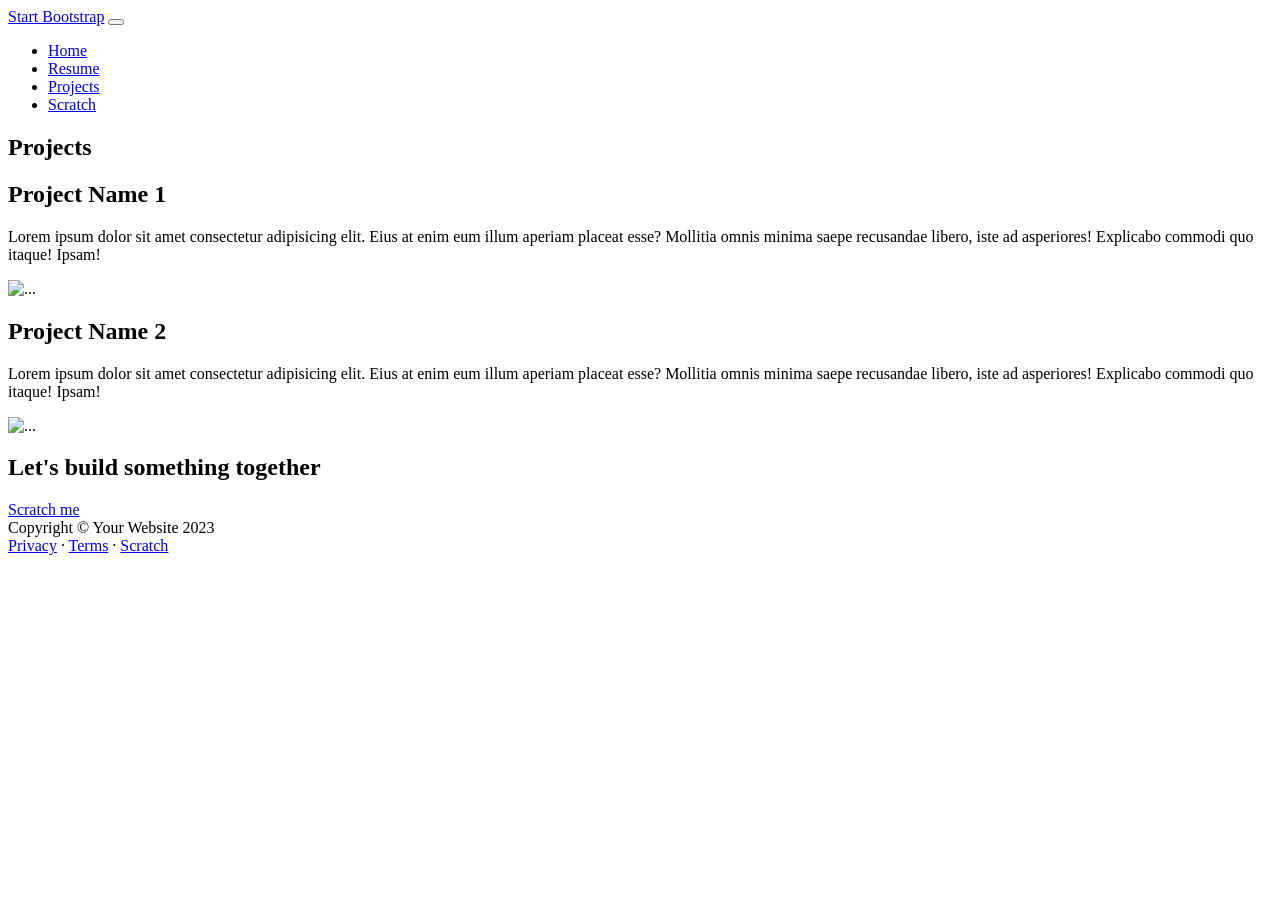
==== projects.html @ 83f1cd31 "Add files via upload" ====
<!DOCTYPE html>
<html lang="en">
    <head>
        <meta charset="utf-8" />
        <meta name="viewport" content="width=device-width, initial-scale=1, shrink-to-fit=no" />
        <meta name="description" content="" />
        <meta name="author" content="" />
        <title>Modern Business - Start Bootstrap Template</title>
        <!-- Favicon-->
        <link rel="icon" type="image/x-icon" href="assets/favicon.ico" />
        <!-- Custom Google font-->
        <link rel="preconnect" href="https://fonts.googleapis.com" />
        <link rel="preconnect" href="https://fonts.gstatic.com" crossorigin />
        <link href="https://fonts.googleapis.com/css2?family=Plus+Jakarta+Sans:wght@100;200;300;400;500;600;700;800;900&amp;display=swap" rel="stylesheet" />
        <!-- Bootstrap icons-->
        <link href="https://cdn.jsdelivr.net/npm/bootstrap-icons@1.8.1/font/bootstrap-icons.css" rel="stylesheet" />
        <!-- Core theme CSS (includes Bootstrap)-->
        <link href="css/styles.css" rel="stylesheet" />
    </head>
    <body class="d-flex flex-column h-100 bg-light">
        <main class="flex-shrink-0">
            <!-- Navigation-->
            <nav class="navbar navbar-expand-lg navbar-light bg-white py-3">
                <div class="container px-5">
                    <a class="navbar-brand" href="index.html"><span class="fw-bolder text-primary">Start Bootstrap</span></a>
                    <button class="navbar-toggler" type="button" data-bs-toggle="collapse" data-bs-target="#navbarSupportedContent" aria-controls="navbarSupportedContent" aria-expanded="false" aria-label="Toggle navigation"><span class="navbar-toggler-icon"></span></button>
                    <div class="collapse navbar-collapse" id="navbarSupportedContent">
                        <ul class="navbar-nav ms-auto mb-2 mb-lg-0 small fw-bolder">
                            <li class="nav-item"><a class="nav-link" href="index.html">Home</a></li>
                            <li class="nav-item"><a class="nav-link" href="resume.html">Resume</a></li>
                            <li class="nav-item"><a class="nav-link" href="projects.html">Projects</a></li>
                            <li class="nav-item"><a class="nav-link" href="scratch.html">Scratch</a></li>
                        </ul>
                    </div>
                </div>
            </nav>
            <!-- Projects Section-->
            <section class="py-5">
                <div class="container px-5 mb-5">
                    <div class="text-center mb-5">
                        <h1 class="display-5 fw-bolder mb-0"><span class="text-gradient d-inline">Projects</span></h1>
                    </div>
                    <div class="row gx-5 justify-content-center">
                        <div class="col-lg-11 col-xl-9 col-xxl-8">
                            <!-- Project Card 1-->
                            <div class="card overflow-hidden shadow rounded-4 border-0 mb-5">
                                <div class="card-body p-0">
                                    <div class="d-flex align-items-center">
                                        <div class="p-5">
                                            <h2 class="fw-bolder">Project Name 1</h2>
                                            <p>Lorem ipsum dolor sit amet consectetur adipisicing elit. Eius at enim eum illum aperiam placeat esse? Mollitia omnis minima saepe recusandae libero, iste ad asperiores! Explicabo commodi quo itaque! Ipsam!</p>
                                        </div>
                                        <img class="img-fluid" src="https://dummyimage.com/300x400/343a40/6c757d" alt="..." />
                                    </div>
                                </div>
                            </div>
                            <!-- Project Card 2-->
                            <div class="card overflow-hidden shadow rounded-4 border-0">
                                <div class="card-body p-0">
                                    <div class="d-flex align-items-center">
                                        <div class="p-5">
                                            <h2 class="fw-bolder">Project Name 2</h2>
                                            <p>Lorem ipsum dolor sit amet consectetur adipisicing elit. Eius at enim eum illum aperiam placeat esse? Mollitia omnis minima saepe recusandae libero, iste ad asperiores! Explicabo commodi quo itaque! Ipsam!</p>
                                        </div>
                                        <img class="img-fluid" src="https://dummyimage.com/300x400/343a40/6c757d" alt="..." />
                                    </div>
                                </div>
                            </div>
                        </div>
                    </div>
                </div>
            </section>
            <!-- Call to action section-->
            <section class="py-5 bg-gradient-primary-to-secondary text-white">
                <div class="container px-5 my-5">
                    <div class="text-center">
                        <h2 class="display-4 fw-bolder mb-4">Let's build something together</h2>
                        <a class="btn btn-outline-light btn-lg px-5 py-3 fs-6 fw-bolder" href="scratch.html">Scratch me</a>
                    </div>
                </div>
            </section>
        </main>
        <!-- Footer-->
        <footer class="bg-white py-4 mt-auto">
            <div class="container px-5">
                <div class="row align-items-center justify-content-between flex-column flex-sm-row">
                    <div class="col-auto"><div class="small m-0">Copyright &copy; Your Website 2023</div></div>
                    <div class="col-auto">
                        <a class="small" href="#!">Privacy</a>
                        <span class="mx-1">&middot;</span>
                        <a class="small" href="#!">Terms</a>
                        <span class="mx-1">&middot;</span>
                        <a class="small" href="#!">Scratch</a>
                    </div>
                </div>
            </div>
        </footer>
        <!-- Bootstrap core JS-->
        <script src="https://cdn.jsdelivr.net/npm/bootstrap@5.2.3/dist/js/bootstrap.bundle.min.js"></script>
        <!-- Core theme JS-->
        <script src="js/scripts.js"></script>
    </body>
</html>
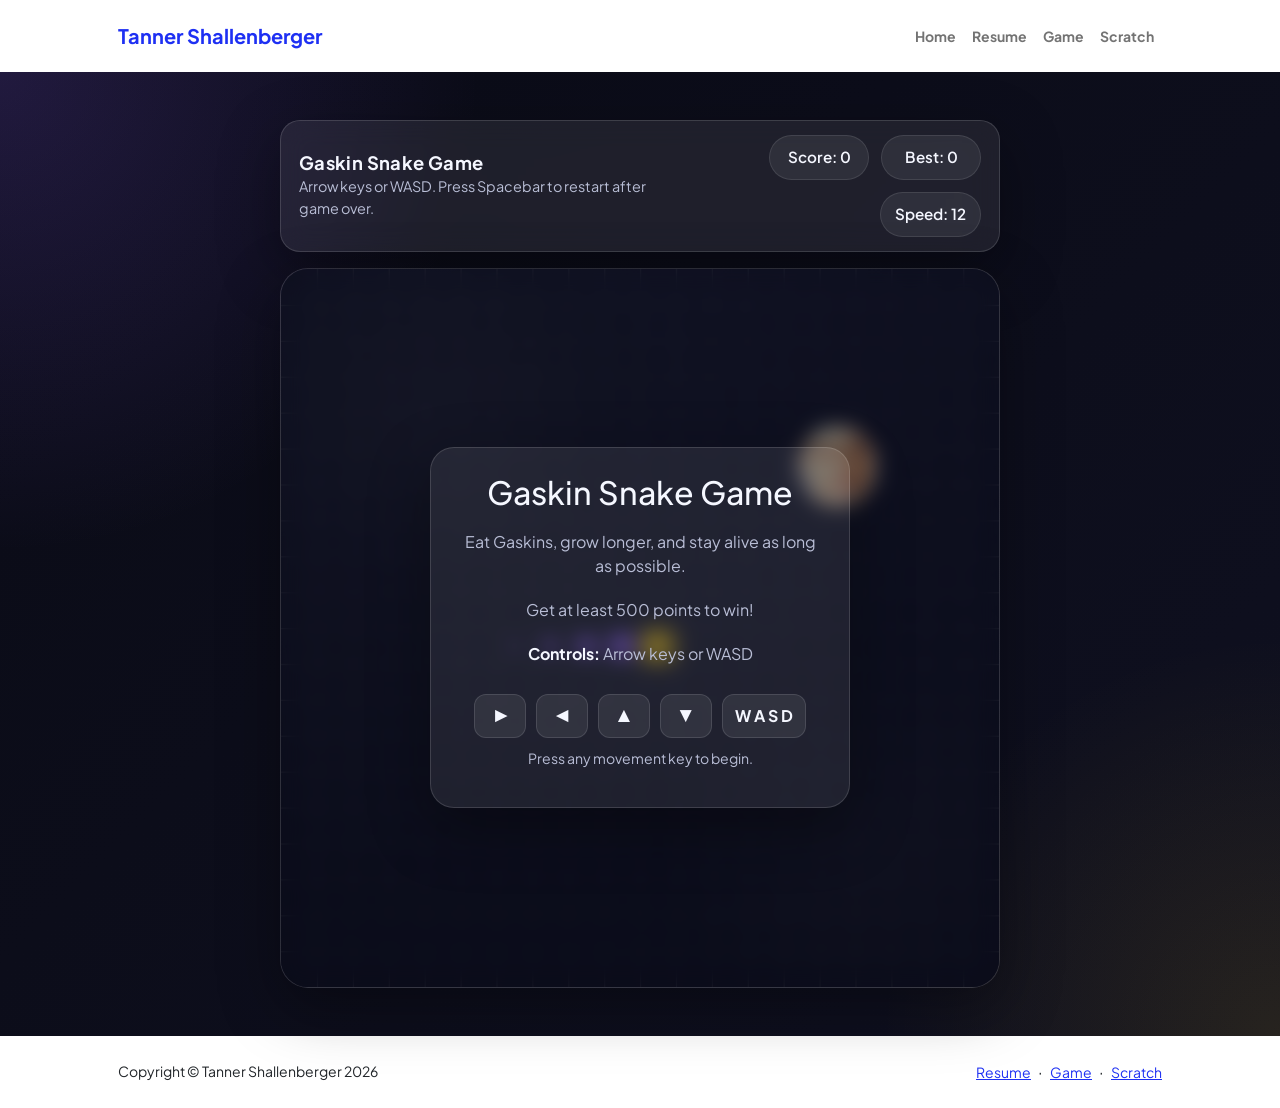
==== commit 0ec8d132: "Add files via upload" ====
--- a/projects.html
+++ b/projects.html
@@ -1,103 +1,918 @@
 <!DOCTYPE html>
 <html lang="en">
-    <head>
-        <meta charset="utf-8" />
-        <meta name="viewport" content="width=device-width, initial-scale=1, shrink-to-fit=no" />
-        <meta name="description" content="" />
-        <meta name="author" content="" />
-        <title>Modern Business - Start Bootstrap Template</title>
-        <!-- Favicon-->
-        <link rel="icon" type="image/x-icon" href="assets/favicon.ico" />
-        <!-- Custom Google font-->
-        <link rel="preconnect" href="https://fonts.googleapis.com" />
-        <link rel="preconnect" href="https://fonts.gstatic.com" crossorigin />
-        <link href="https://fonts.googleapis.com/css2?family=Plus+Jakarta+Sans:wght@100;200;300;400;500;600;700;800;900&amp;display=swap" rel="stylesheet" />
-        <!-- Bootstrap icons-->
-        <link href="https://cdn.jsdelivr.net/npm/bootstrap-icons@1.8.1/font/bootstrap-icons.css" rel="stylesheet" />
-        <!-- Core theme CSS (includes Bootstrap)-->
-        <link href="css/styles.css" rel="stylesheet" />
-    </head>
-    <body class="d-flex flex-column h-100 bg-light">
-        <main class="flex-shrink-0">
-            <!-- Navigation-->
-            <nav class="navbar navbar-expand-lg navbar-light bg-white py-3">
-                <div class="container px-5">
-                    <a class="navbar-brand" href="index.html"><span class="fw-bolder text-primary">Start Bootstrap</span></a>
-                    <button class="navbar-toggler" type="button" data-bs-toggle="collapse" data-bs-target="#navbarSupportedContent" aria-controls="navbarSupportedContent" aria-expanded="false" aria-label="Toggle navigation"><span class="navbar-toggler-icon"></span></button>
-                    <div class="collapse navbar-collapse" id="navbarSupportedContent">
-                        <ul class="navbar-nav ms-auto mb-2 mb-lg-0 small fw-bolder">
-                            <li class="nav-item"><a class="nav-link" href="index.html">Home</a></li>
-                            <li class="nav-item"><a class="nav-link" href="resume.html">Resume</a></li>
-                            <li class="nav-item"><a class="nav-link" href="projects.html">Projects</a></li>
-                            <li class="nav-item"><a class="nav-link" href="scratch.html">Scratch</a></li>
-                        </ul>
-                    </div>
-                </div>
-            </nav>
-            <!-- Projects Section-->
-            <section class="py-5">
-                <div class="container px-5 mb-5">
-                    <div class="text-center mb-5">
-                        <h1 class="display-5 fw-bolder mb-0"><span class="text-gradient d-inline">Projects</span></h1>
-                    </div>
-                    <div class="row gx-5 justify-content-center">
-                        <div class="col-lg-11 col-xl-9 col-xxl-8">
-                            <!-- Project Card 1-->
-                            <div class="card overflow-hidden shadow rounded-4 border-0 mb-5">
-                                <div class="card-body p-0">
-                                    <div class="d-flex align-items-center">
-                                        <div class="p-5">
-                                            <h2 class="fw-bolder">Project Name 1</h2>
-                                            <p>Lorem ipsum dolor sit amet consectetur adipisicing elit. Eius at enim eum illum aperiam placeat esse? Mollitia omnis minima saepe recusandae libero, iste ad asperiores! Explicabo commodi quo itaque! Ipsam!</p>
-                                        </div>
-                                        <img class="img-fluid" src="https://dummyimage.com/300x400/343a40/6c757d" alt="..." />
-                                    </div>
-                                </div>
-                            </div>
-                            <!-- Project Card 2-->
-                            <div class="card overflow-hidden shadow rounded-4 border-0">
-                                <div class="card-body p-0">
-                                    <div class="d-flex align-items-center">
-                                        <div class="p-5">
-                                            <h2 class="fw-bolder">Project Name 2</h2>
-                                            <p>Lorem ipsum dolor sit amet consectetur adipisicing elit. Eius at enim eum illum aperiam placeat esse? Mollitia omnis minima saepe recusandae libero, iste ad asperiores! Explicabo commodi quo itaque! Ipsam!</p>
-                                        </div>
-                                        <img class="img-fluid" src="https://dummyimage.com/300x400/343a40/6c757d" alt="..." />
-                                    </div>
-                                </div>
-                            </div>
-                        </div>
-                    </div>
-                </div>
-            </section>
-            <!-- Call to action section-->
-            <section class="py-5 bg-gradient-primary-to-secondary text-white">
-                <div class="container px-5 my-5">
-                    <div class="text-center">
-                        <h2 class="display-4 fw-bolder mb-4">Let's build something together</h2>
-                        <a class="btn btn-outline-light btn-lg px-5 py-3 fs-6 fw-bolder" href="scratch.html">Scratch me</a>
-                    </div>
-                </div>
-            </section>
-        </main>
-        <!-- Footer-->
-        <footer class="bg-white py-4 mt-auto">
-            <div class="container px-5">
-                <div class="row align-items-center justify-content-between flex-column flex-sm-row">
-                    <div class="col-auto"><div class="small m-0">Copyright &copy; Your Website 2023</div></div>
-                    <div class="col-auto">
-                        <a class="small" href="#!">Privacy</a>
-                        <span class="mx-1">&middot;</span>
-                        <a class="small" href="#!">Terms</a>
-                        <span class="mx-1">&middot;</span>
-                        <a class="small" href="#!">Scratch</a>
-                    </div>
-                </div>
+<head>
+  <meta charset="utf-8" />
+  <meta name="viewport" content="width=device-width, initial-scale=1, shrink-to-fit=no" />
+  <meta name="description" content="Playable Gaskin Snake Game" />
+  <meta name="author" content="Tanner Shallenberger" />
+  <title>Tanner Shallenberger | Game</title>
+  <link rel="icon" type="image/x-icon" href="assets/favicon.ico" />
+  <link rel="preconnect" href="https://fonts.googleapis.com" />
+  <link rel="preconnect" href="https://fonts.gstatic.com" crossorigin />
+  <link href="https://fonts.googleapis.com/css2?family=Plus+Jakarta+Sans:wght@100;200;300;400;500;600;700;800;900&amp;display=swap" rel="stylesheet" />
+  <link href="https://cdn.jsdelivr.net/npm/bootstrap-icons@1.8.1/font/bootstrap-icons.css" rel="stylesheet" />
+  <link href="css/styles.css" rel="stylesheet" />
+
+  <style>
+    .snake-page {
+      --bg: #0f1020;
+      --panel: rgba(255, 255, 255, 0.08);
+      --panel-border: rgba(255, 255, 255, 0.14);
+      --text: #f5f7ff;
+      --muted: #b9bed6;
+      --snake: #8b5cf6;
+      --snake-head: #facc15;
+      --food: #ffffff;
+      --shadow: 0 20px 60px rgba(0, 0, 0, 0.35);
+      padding: 3rem 0;
+      background:
+        radial-gradient(circle at top left, rgba(139, 92, 246, 0.18), transparent 30%),
+        radial-gradient(circle at bottom right, rgba(250, 204, 21, 0.10), transparent 25%),
+        linear-gradient(135deg, #0a0b16, var(--bg));
+      color: var(--text);
+    }
+
+    .snake-page * {
+      box-sizing: border-box;
+    }
+
+    .snake-page .app {
+      width: min(92vw, 720px);
+      display: flex;
+      flex-direction: column;
+      gap: 16px;
+      align-items: center;
+      margin: 0 auto;
+    }
+
+    .snake-page .topbar {
+      width: 100%;
+      display: flex;
+      justify-content: space-between;
+      align-items: center;
+      padding: 14px 18px;
+      background: var(--panel);
+      border: 1px solid var(--panel-border);
+      backdrop-filter: blur(14px);
+      border-radius: 20px;
+      box-shadow: var(--shadow);
+    }
+
+    .snake-page .title-wrap {
+      display: flex;
+      flex-direction: column;
+      gap: 2px;
+    }
+
+    .snake-page .title {
+      margin: 0;
+      font-size: 1.15rem;
+      font-weight: 700;
+      letter-spacing: 0.02em;
+      color: var(--text);
+    }
+
+    .snake-page .subtitle {
+      margin: 0;
+      color: var(--muted);
+      font-size: 0.9rem;
+    }
+
+    .snake-page .scoreboard {
+      display: flex;
+      gap: 12px;
+      align-items: center;
+      flex-wrap: wrap;
+      justify-content: flex-end;
+    }
+
+    .snake-page .pill {
+      padding: 10px 14px;
+      border-radius: 999px;
+      background: rgba(255, 255, 255, 0.07);
+      border: 1px solid rgba(255, 255, 255, 0.1);
+      font-weight: 600;
+      font-size: 0.95rem;
+      min-width: 100px;
+      text-align: center;
+      color: var(--text);
+    }
+
+    .snake-page .game-shell {
+      position: relative;
+      width: 100%;
+      aspect-ratio: 1 / 1;
+      border-radius: 28px;
+      overflow: hidden;
+      box-shadow: var(--shadow);
+      background: linear-gradient(180deg, rgba(255,255,255,0.06), rgba(255,255,255,0.02));
+      border: 1px solid rgba(255, 255, 255, 0.12);
+    }
+
+    .snake-page canvas {
+      display: block;
+      width: 100%;
+      height: 100%;
+      background:
+        radial-gradient(circle at 20% 20%, rgba(255,255,255,0.035), transparent 22%),
+        radial-gradient(circle at 80% 80%, rgba(255,255,255,0.03), transparent 24%),
+        linear-gradient(180deg, #16182d, #0f1020);
+    }
+
+    .snake-page .overlay {
+      position: absolute;
+      inset: 0;
+      display: flex;
+      align-items: center;
+      justify-content: center;
+      padding: 28px;
+      background: rgba(8, 10, 22, 0.56);
+      backdrop-filter: blur(10px);
+      opacity: 1;
+      transition: opacity 220ms ease;
+    }
+
+    .snake-page .overlay.hidden {
+      opacity: 0;
+      pointer-events: none;
+    }
+
+    .snake-page .card {
+      width: min(92%, 420px);
+      background: rgba(255, 255, 255, 0.08);
+      border: 1px solid rgba(255,255,255,0.14);
+      border-radius: 24px;
+      padding: 28px;
+      text-align: center;
+      box-shadow: var(--shadow);
+      transform: translateY(0);
+      animation: floatIn 360ms ease;
+    }
+
+    @keyframes floatIn {
+      from {
+        opacity: 0;
+        transform: translateY(10px) scale(0.98);
+      }
+      to {
+        opacity: 1;
+        transform: translateY(0) scale(1);
+      }
+    }
+
+    .snake-page .card h2 {
+      margin: 0 0 10px;
+      font-size: 2rem;
+      line-height: 1.05;
+      color: var(--text);
+    }
+
+    .snake-page .card p {
+      margin: 10px 0;
+      color: var(--muted);
+      line-height: 1.5;
+    }
+
+    .snake-page .highlight {
+      color: var(--text);
+      font-weight: 700;
+    }
+
+    .snake-page .controls {
+      margin-top: 18px;
+      display: flex;
+      gap: 10px;
+      flex-wrap: wrap;
+      justify-content: center;
+    }
+
+    .snake-page .key {
+      padding: 9px 12px;
+      border-radius: 12px;
+      background: rgba(255,255,255,0.08);
+      border: 1px solid rgba(255,255,255,0.12);
+      min-width: 52px;
+      font-weight: 700;
+      color: var(--text);
+    }
+
+    .snake-page .footer-note {
+      font-size: 0.88rem;
+      color: var(--muted);
+      text-align: center;
+    }
+
+    .snake-page .ready-go-text {
+      margin: 0;
+      font-size: clamp(2rem, 6vw, 4rem);
+      letter-spacing: 0.04em;
+      color: #ffffff;
+      text-shadow: 0 0 20px rgba(250, 204, 21, 0.45);
+      opacity: 0;
+      transform: scale(0.96);
+      transition: opacity 220ms ease, transform 220ms ease;
+    }
+
+    .snake-page .ready-go-text.show {
+      opacity: 1;
+      transform: scale(1);
+    }
+
+    .snake-page .win-title {
+      margin: 0 0 10px;
+      font-size: clamp(2rem, 5.5vw, 3.25rem);
+      font-weight: 900;
+      letter-spacing: 0.03em;
+      color: #ffd166;
+      text-shadow: 0 0 24px rgba(255, 209, 102, 0.5);
+    }
+
+    .snake-page .restart-hint {
+      margin-top: 14px;
+      font-size: 0.85rem;
+      color: rgba(245, 247, 255, 0.72);
+      letter-spacing: 0.01em;
+    }
+
+    @media (max-width: 640px) {
+      .snake-page .topbar {
+        flex-direction: column;
+        align-items: stretch;
+        gap: 12px;
+      }
+
+      .snake-page .scoreboard {
+        justify-content: space-between;
+      }
+
+      .snake-page .card h2 {
+        font-size: 1.7rem;
+      }
+    }
+  </style>
+</head>
+<body class="d-flex flex-column h-100 bg-light">
+  <main class="flex-shrink-0">
+    <nav class="navbar navbar-expand-lg navbar-light bg-white py-3">
+      <div class="container px-5">
+        <a class="navbar-brand" href="index.html"><span class="fw-bolder text-primary">Tanner Shallenberger</span></a>
+        <button class="navbar-toggler" type="button" data-bs-toggle="collapse" data-bs-target="#navbarSupportedContent" aria-controls="navbarSupportedContent" aria-expanded="false" aria-label="Toggle navigation"><span class="navbar-toggler-icon"></span></button>
+        <div class="collapse navbar-collapse" id="navbarSupportedContent">
+          <ul class="navbar-nav ms-auto mb-2 mb-lg-0 small fw-bolder">
+            <li class="nav-item"><a class="nav-link" href="index.html">Home</a></li>
+            <li class="nav-item"><a class="nav-link" href="resume.html">Resume</a></li>
+            <li class="nav-item"><a class="nav-link" href="projects.html">Game</a></li>
+            <li class="nav-item"><a class="nav-link" href="scratch.html">Scratch</a></li>
+          </ul>
+        </div>
+      </div>
+    </nav>
+
+    <section class="snake-page">
+      <div class="app">
+        <div class="topbar">
+          <div class="title-wrap">
+            <h1 class="title">Gaskin Snake Game</h1>
+            <p class="subtitle">Arrow keys or WASD. Press Spacebar to restart after game over.</p>
+          </div>
+
+          <div class="scoreboard">
+            <div class="pill">Score: <span id="score">0</span></div>
+            <div class="pill">Best: <span id="best">0</span></div>
+            <div class="pill">Speed: <span id="speed">6</span></div>
+          </div>
+        </div>
+
+        <div class="game-shell">
+          <canvas id="game" width="640" height="640"></canvas>
+
+          <div id="startOverlay" class="overlay">
+            <div class="card">
+              <h2>Gaskin Snake Game</h2>
+              <p>Eat Gaskins, grow longer, and stay alive as long as possible.</p>
+              <p>Get at least 500 points to win!</p>
+              <p><span class="highlight">Controls:</span> Arrow keys or WASD</p>
+              <div class="controls">
+                <div class="key">&#9654;</div>
+                <div class="key">&#9664;</div>
+                <div class="key">&#9650;</div>
+                <div class="key">&#9660;</div>
+                <div class="key">W A S D</div>
+              </div>
+              <p class="footer-note">Press any movement key to begin.</p>
             </div>
-        </footer>
-        <!-- Bootstrap core JS-->
-        <script src="https://cdn.jsdelivr.net/npm/bootstrap@5.2.3/dist/js/bootstrap.bundle.min.js"></script>
-        <!-- Core theme JS-->
-        <script src="js/scripts.js"></script>
-    </body>
+          </div>
+
+          <div id="gameOverOverlay" class="overlay hidden">
+            <div class="card">
+              <h2>Game Over</h2>
+              <p>Your score: <span class="highlight" id="finalScore">0</span></p>
+              <p>Press <span class="highlight">Spacebar</span> to restart.</p>
+            </div>
+          </div>
+
+          <div id="winOverlay" class="overlay hidden">
+            <div class="card">
+              <h2 class="win-title">🏆 You Win!</h2>
+              <p>You reached <span class="highlight" id="winScore">500</span> points.</p>
+              <p class="restart-hint">Press Spacebar to restart.</p>
+            </div>
+          </div>
+
+          <div id="readyGoOverlay" class="overlay hidden">
+            <h2 id="readyGoText" class="ready-go-text">Ready...</h2>
+          </div>
+        </div>
+      </div>
+    </section>
+  </main>
+
+  <footer class="bg-white py-4 mt-auto">
+    <div class="container px-5">
+      <div class="row align-items-center justify-content-between flex-column flex-sm-row">
+        <div class="col-auto"><div class="small m-0">Copyright &copy; Tanner Shallenberger 2026</div></div>
+        <div class="col-auto">
+          <a class="small" href="resume.html">Resume</a>
+          <span class="mx-1">&middot;</span>
+          <a class="small" href="projects.html">Game</a>
+          <span class="mx-1">&middot;</span>
+          <a class="small" href="scratch.html">Scratch</a>
+        </div>
+      </div>
+    </div>
+  </footer>
+
+  <script src="https://cdn.jsdelivr.net/npm/bootstrap@5.2.3/dist/js/bootstrap.bundle.min.js"></script>
+  <script src="js/scripts.js"></script>
+
+  <script>
+    const GRID_SIZE = 20;
+    const START_LENGTH = 5;
+    const SCORE_PER_FOOD = 50;
+    const FOOD_SCALE = 2.35;
+
+    const START_TPS = 12;
+    const MAX_TPS = 12;
+    const TPS_INCREASE_PER_FOOD = 0;
+    const WIN_SCORE = 500;
+
+    const COLORS = {
+      snake: getCSS("--snake"),
+      snakeHead: getCSS("--snake-head"),
+      food: getCSS("--food")
+    };
+
+    const foodSprite = new Image();
+    foodSprite.src = "assets/gaskin.jpg";
+
+    function getCSS(variableName) {
+      return getComputedStyle(document.querySelector('.snake-page')).getPropertyValue(variableName).trim();
+    }
+
+    const canvas = document.getElementById("game");
+    const ctx = canvas.getContext("2d");
+
+    const scoreEl = document.getElementById("score");
+    const bestEl = document.getElementById("best");
+    const speedEl = document.getElementById("speed");
+    const finalScoreEl = document.getElementById("finalScore");
+    const winScoreEl = document.getElementById("winScore");
+
+    const startOverlay = document.getElementById("startOverlay");
+    const gameOverOverlay = document.getElementById("gameOverOverlay");
+    const winOverlay = document.getElementById("winOverlay");
+    const readyGoOverlay = document.getElementById("readyGoOverlay");
+    const readyGoText = document.getElementById("readyGoText");
+
+    let cellSize = canvas.width / GRID_SIZE;
+
+    let audioCtx = null;
+
+    function ensureAudio() {
+      if (!audioCtx) {
+        audioCtx = new (window.AudioContext || window.webkitAudioContext)();
+      }
+      if (audioCtx.state === "suspended") {
+        audioCtx.resume();
+      }
+    }
+
+    function beep({ frequency = 440, duration = 0.08, type = "sine", volume = 0.03, slideTo = null }) {
+      if (!audioCtx) return;
+
+      const now = audioCtx.currentTime;
+      const osc = audioCtx.createOscillator();
+      const gain = audioCtx.createGain();
+
+      osc.type = type;
+      osc.frequency.setValueAtTime(frequency, now);
+
+      if (slideTo !== null) {
+        osc.frequency.exponentialRampToValueAtTime(slideTo, now + duration);
+      }
+
+      gain.gain.setValueAtTime(0.0001, now);
+      gain.gain.exponentialRampToValueAtTime(volume, now + 0.01);
+      gain.gain.exponentialRampToValueAtTime(0.0001, now + duration);
+
+      osc.connect(gain);
+      gain.connect(audioCtx.destination);
+
+      osc.start(now);
+      osc.stop(now + duration + 0.01);
+    }
+
+    function playEatSound() {
+      beep({ frequency: 520, duration: 0.06, type: "triangle", volume: 0.035, slideTo: 760 });
+    }
+
+    function playMoveSound() {
+      beep({ frequency: 180, duration: 0.025, type: "square", volume: 0.008, slideTo: 210 });
+    }
+
+    function playGameOverSound() {
+      beep({ frequency: 300, duration: 0.12, type: "sawtooth", volume: 0.03, slideTo: 180 });
+      setTimeout(() => beep({ frequency: 220, duration: 0.16, type: "sawtooth", volume: 0.025, slideTo: 110 }), 70);
+    }
+
+    let bestScore = Number(localStorage.getItem("snake-best-score") || 0);
+
+    let snake = [];
+    let food = { x: 0, y: 0 };
+    let direction = { x: 1, y: 0 };
+    let nextDirection = { x: 1, y: 0 };
+
+    let started = false;
+    let gameOver = false;
+    let isCountdown = false;
+    let score = 0;
+    let foodsEaten = 0;
+    let pendingGrowth = 0;
+
+    let lastTime = 0;
+    let accumulator = 0;
+    let currentTickMs = 1000 / START_TPS;
+
+    let previousSnake = [];
+    let foodPulse = 0;
+    let eatBursts = [];
+
+    function initGame(showInstructions = true) {
+      const centerY = Math.floor(GRID_SIZE / 2);
+      const centerX = Math.floor(GRID_SIZE / 2);
+
+      snake = [];
+      for (let i = 0; i < START_LENGTH; i++) {
+        snake.push({ x: centerX - i, y: centerY });
+      }
+
+      previousSnake = snake.map(seg => ({ ...seg }));
+      direction = { x: 1, y: 0 };
+      nextDirection = { x: 1, y: 0 };
+
+      score = 0;
+      foodsEaten = 0;
+      pendingGrowth = 0;
+      started = false;
+      gameOver = false;
+      isCountdown = false;
+      accumulator = 0;
+      lastTime = 0;
+
+      currentTickMs = 1000 / START_TPS;
+      placeFood();
+      eatBursts = [];
+      updateUI();
+
+      if (showInstructions) {
+        startOverlay.classList.remove("hidden");
+      } else {
+        startOverlay.classList.add("hidden");
+      }
+      gameOverOverlay.classList.add("hidden");
+      winOverlay.classList.add("hidden");
+      readyGoOverlay.classList.add("hidden");
+    }
+
+    function restartGame() {
+      initGame(false);
+      startReadyGoSequence();
+    }
+
+    function startReadyGoSequence() {
+      if (isCountdown) return;
+      isCountdown = true;
+      started = false;
+      readyGoText.textContent = "Ready...";
+      readyGoText.classList.remove("show");
+      readyGoOverlay.classList.remove("hidden");
+      requestAnimationFrame(() => readyGoText.classList.add("show"));
+
+      setTimeout(() => {
+        readyGoText.classList.remove("show");
+        setTimeout(() => {
+          readyGoText.textContent = "Go!";
+          requestAnimationFrame(() => readyGoText.classList.add("show"));
+        }, 180);
+
+        setTimeout(() => {
+          readyGoText.classList.remove("show");
+          readyGoOverlay.classList.add("hidden");
+          isCountdown = false;
+          started = true;
+        }, 1000);
+      }, 2000);
+    }
+
+    function updateUI() {
+      scoreEl.textContent = score;
+      bestEl.textContent = bestScore;
+      speedEl.textContent = Math.round(1000 / currentTickMs);
+      finalScoreEl.textContent = score;
+      winScoreEl.textContent = score;
+    }
+
+    function placeFood() {
+      let valid = false;
+
+      while (!valid) {
+        const x = Math.floor(Math.random() * GRID_SIZE);
+        const y = Math.floor(Math.random() * GRID_SIZE);
+
+        valid = !snake.some(seg => seg.x === x && seg.y === y);
+
+        if (valid) {
+          food = { x, y };
+        }
+      }
+    }
+
+    window.addEventListener("keydown", (e) => {
+      const key = e.key.toLowerCase();
+
+      if (key === " " && gameOver) {
+        e.preventDefault();
+        restartGame();
+        return;
+      }
+
+      const newDir = getDirectionFromKey(key);
+      if (!newDir) return;
+
+      e.preventDefault();
+      ensureAudio();
+
+      if (!started && !gameOver) {
+        startOverlay.classList.add("hidden");
+        startReadyGoSequence();
+      }
+
+      if (snake.length > 1 && newDir.x === -direction.x && newDir.y === -direction.y) {
+        return;
+      }
+
+      nextDirection = newDir;
+    });
+
+    function getDirectionFromKey(key) {
+      switch (key) {
+        case "arrowup":
+        case "w":
+          return { x: 0, y: -1 };
+        case "arrowdown":
+        case "s":
+          return { x: 0, y: 1 };
+        case "arrowleft":
+        case "a":
+          return { x: -1, y: 0 };
+        case "arrowright":
+        case "d":
+          return { x: 1, y: 0 };
+        default:
+          return null;
+      }
+    }
+
+    function stepGame() {
+      if (!started || gameOver) return;
+
+      previousSnake = snake.map(seg => ({ ...seg }));
+
+      direction = { ...nextDirection };
+
+      const head = snake[0];
+      const newHead = {
+        x: head.x + direction.x,
+        y: head.y + direction.y
+      };
+
+      if (newHead.x < 0 || newHead.x >= GRID_SIZE || newHead.y < 0 || newHead.y >= GRID_SIZE) {
+        endGame();
+        return;
+      }
+
+      if (snake.some(seg => seg.x === newHead.x && seg.y === newHead.y)) {
+        endGame();
+        return;
+      }
+
+      snake.unshift(newHead);
+
+      const ateFood = newHead.x === food.x && newHead.y === food.y;
+
+      if (ateFood) {
+        score += SCORE_PER_FOOD;
+        foodsEaten += 1;
+        pendingGrowth += 4;
+        playEatSound();
+        spawnEatBurst(newHead.x, newHead.y);
+        placeFood();
+
+        const tps = Math.min(MAX_TPS, START_TPS + foodsEaten * TPS_INCREASE_PER_FOOD);
+        currentTickMs = 1000 / tps;
+      } else {
+        if (pendingGrowth > 0) {
+          pendingGrowth -= 1;
+        } else {
+          snake.pop();
+        }
+        playMoveSound();
+      }
+
+      if (score > bestScore) {
+        bestScore = score;
+        localStorage.setItem("snake-best-score", String(bestScore));
+      }
+
+      updateUI();
+    }
+
+    function endGame() {
+      gameOver = true;
+      playGameOverSound();
+      updateUI();
+      if (score >= WIN_SCORE) {
+        winOverlay.classList.remove("hidden");
+        gameOverOverlay.classList.add("hidden");
+      } else {
+        gameOverOverlay.classList.remove("hidden");
+        winOverlay.classList.add("hidden");
+      }
+    }
+
+    function render(alpha) {
+      foodPulse += 0.04;
+
+      ctx.clearRect(0, 0, canvas.width, canvas.height);
+
+      drawBackgroundGlow();
+      drawGrid();
+      drawFood(foodPulse);
+      drawSnake(alpha);
+      drawEatBursts();
+    }
+
+    function drawBackgroundGlow() {
+      const gradient = ctx.createRadialGradient(
+        canvas.width * 0.3,
+        canvas.height * 0.25,
+        20,
+        canvas.width * 0.3,
+        canvas.height * 0.25,
+        canvas.width * 0.75
+      );
+      gradient.addColorStop(0, "rgba(255,255,255,0.03)");
+      gradient.addColorStop(1, "rgba(255,255,255,0)");
+      ctx.fillStyle = gradient;
+      ctx.fillRect(0, 0, canvas.width, canvas.height);
+    }
+
+    function drawGrid() {
+      ctx.save();
+      ctx.strokeStyle = "rgba(255, 255, 255, 0.16)";
+      ctx.lineWidth = 1;
+
+      for (let i = 1; i < GRID_SIZE; i++) {
+        const pos = i * cellSize + 0.5;
+        ctx.beginPath();
+        ctx.moveTo(pos, 0);
+        ctx.lineTo(pos, canvas.height);
+        ctx.stroke();
+
+        ctx.beginPath();
+        ctx.moveTo(0, pos);
+        ctx.lineTo(canvas.width, pos);
+        ctx.stroke();
+      }
+      ctx.restore();
+    }
+
+    function drawFood(pulse) {
+      const px = food.x * cellSize + cellSize / 2;
+      const py = food.y * cellSize + cellSize / 2;
+      const radius = cellSize * (0.46 + Math.sin(pulse) * 0.02) * FOOD_SCALE;
+
+      ctx.save();
+      ctx.shadowColor = "rgba(255,255,255,0.55)";
+      ctx.shadowBlur = 16;
+
+      if (foodSprite.complete && foodSprite.naturalWidth > 0) {
+        ctx.imageSmoothingEnabled = true;
+        ctx.imageSmoothingQuality = "high";
+        ctx.filter = "contrast(1.28) saturate(1.22) brightness(1.08)";
+        const srcW = foodSprite.naturalWidth;
+        const srcH = foodSprite.naturalHeight;
+        const crop = Math.min(srcW, srcH);
+        const sx = (srcW - crop) / 2;
+        const sy = Math.max(0, (srcH - crop) / 2 - crop * 0.08);
+        ctx.beginPath();
+        ctx.arc(px, py, radius, 0, Math.PI * 2);
+        ctx.closePath();
+        ctx.clip();
+        ctx.drawImage(foodSprite, sx, sy, crop, crop, px - radius, py - radius, radius * 2, radius * 2);
+        ctx.filter = "none";
+      } else {
+        ctx.fillStyle = COLORS.food;
+        ctx.beginPath();
+        ctx.arc(px, py, radius, 0, Math.PI * 2);
+        ctx.fill();
+      }
+
+      ctx.strokeStyle = "rgba(255,255,255,0.9)";
+      ctx.lineWidth = Math.max(2.5, cellSize * 0.1);
+      ctx.beginPath();
+      ctx.arc(px, py, radius, 0, Math.PI * 2);
+      ctx.stroke();
+      ctx.restore();
+    }
+
+    function drawSnake(alpha) {
+      const points = [];
+      for (let i = 0; i < snake.length; i++) {
+        const curr = snake[i];
+        const prev = previousSnake[i] || curr;
+        points.push({
+          x: (lerp(prev.x, curr.x, alpha) + 0.5) * cellSize,
+          y: (lerp(prev.y, curr.y, alpha) + 0.5) * cellSize
+        });
+      }
+
+      if (points.length < 2) return;
+
+      // Draw tapered block body (thick near head, slim at tail)
+      const bodySizeHead = cellSize * 0.68;
+      const bodySizeTail = bodySizeHead * 0.25;
+      const bodyPoints = points.slice(1);
+      const totalSegments = bodyPoints.length;
+
+      ctx.save();
+      ctx.shadowColor = "rgba(139, 92, 246, 0.35)";
+      ctx.shadowBlur = 10;
+      ctx.fillStyle = COLORS.snake;
+
+      for (let i = 0; i < totalSegments; i++) {
+        const p = bodyPoints[i];
+        const t = i / Math.max(1, totalSegments - 1);
+        const size = lerp(bodySizeHead, bodySizeTail, t);
+        const x = p.x - size / 2;
+        const y = p.y - size / 2;
+        roundRect(ctx, x, y, size, size, size * 0.28);
+        ctx.fill();
+      }
+      ctx.restore();
+
+      // Draw head as block
+      const head = points[0];
+      const headSize = cellSize * 0.84;
+      const headX = head.x - headSize / 2;
+      const headY = head.y - headSize / 2;
+      ctx.save();
+      ctx.shadowColor = "rgba(250, 204, 21, 0.55)";
+      ctx.shadowBlur = 18;
+      ctx.fillStyle = COLORS.snakeHead;
+      roundRect(ctx, headX, headY, headSize, headSize, headSize * 0.3);
+      ctx.fill();
+      ctx.restore();
+
+      drawEyes(headX, headY, headSize);
+    }
+
+    function drawEyes(x, y, size) {
+      const eyeSize = size * 0.08;
+
+      if (direction.x === 1) {
+        drawEye(x + size * 0.72, y + size * 0.3, eyeSize);
+        drawEye(x + size * 0.72, y + size * 0.7, eyeSize);
+      } else if (direction.x === -1) {
+        drawEye(x + size * 0.28, y + size * 0.3, eyeSize);
+        drawEye(x + size * 0.28, y + size * 0.7, eyeSize);
+      } else if (direction.y === -1) {
+        drawEye(x + size * 0.3, y + size * 0.28, eyeSize);
+        drawEye(x + size * 0.7, y + size * 0.28, eyeSize);
+      } else {
+        drawEye(x + size * 0.3, y + size * 0.72, eyeSize);
+        drawEye(x + size * 0.7, y + size * 0.72, eyeSize);
+      }
+    }
+
+    function drawEye(x, y, r) {
+      ctx.fillStyle = "#101010";
+      ctx.beginPath();
+      ctx.arc(x, y, r, 0, Math.PI * 2);
+      ctx.fill();
+    }
+
+    function spawnEatBurst(gridX, gridY) {
+      const cx = (gridX + 0.5) * cellSize;
+      const cy = (gridY + 0.5) * cellSize;
+      const colors = ["#ff4d4f", "#ff8c00", "#ffd166"];
+      const count = 18;
+
+      for (let i = 0; i < count; i++) {
+        const angle = (Math.PI * 2 * i) / count + Math.random() * 0.25;
+        const speed = (Math.random() * 0.9 + 0.8) * (cellSize * 0.12);
+        eatBursts.push({
+          x: cx,
+          y: cy,
+          vx: Math.cos(angle) * speed,
+          vy: Math.sin(angle) * speed,
+          life: 1,
+          size: cellSize * (0.08 + Math.random() * 0.08),
+          color: colors[i % colors.length]
+        });
+      }
+    }
+
+    function drawEatBursts() {
+      if (eatBursts.length === 0) return;
+      const gravity = cellSize * 0.002;
+
+      for (let i = eatBursts.length - 1; i >= 0; i--) {
+        const p = eatBursts[i];
+        p.x += p.vx;
+        p.y += p.vy;
+        p.vy += gravity;
+        p.vx *= 0.985;
+        p.vy *= 0.985;
+        p.life -= 0.05;
+
+        if (p.life <= 0) {
+          eatBursts.splice(i, 1);
+          continue;
+        }
+
+        ctx.save();
+        ctx.globalAlpha = p.life;
+        ctx.fillStyle = p.color;
+        ctx.shadowColor = p.color;
+        ctx.shadowBlur = 10;
+        ctx.beginPath();
+        ctx.arc(p.x, p.y, p.size, 0, Math.PI * 2);
+        ctx.fill();
+        ctx.restore();
+      }
+    }
+
+    function lerp(a, b, t) {
+      return a + (b - a) * t;
+    }
+
+    function roundRect(ctx, x, y, width, height, radius) {
+      const r = Math.min(radius, width / 2, height / 2);
+      ctx.beginPath();
+      ctx.moveTo(x + r, y);
+      ctx.lineTo(x + width - r, y);
+      ctx.quadraticCurveTo(x + width, y, x + width, y + r);
+      ctx.lineTo(x + width, y + height - r);
+      ctx.quadraticCurveTo(x + width, y + height, x + width - r, y + height);
+      ctx.lineTo(x + r, y + height);
+      ctx.quadraticCurveTo(x, y + height, x, y + height - r);
+      ctx.lineTo(x, y + r);
+      ctx.quadraticCurveTo(x, y, x + r, y);
+      ctx.closePath();
+    }
+
+    function gameLoop(timestamp) {
+      if (!lastTime) lastTime = timestamp;
+      const delta = timestamp - lastTime;
+      lastTime = timestamp;
+
+      accumulator += delta;
+
+      while (accumulator >= currentTickMs) {
+        stepGame();
+        accumulator -= currentTickMs;
+      }
+
+      const alpha = Math.min(accumulator / currentTickMs, 1);
+      render(alpha);
+
+      requestAnimationFrame(gameLoop);
+    }
+
+    initGame();
+    updateUI();
+    requestAnimationFrame(gameLoop);
+  </script>
+</body>
 </html>
